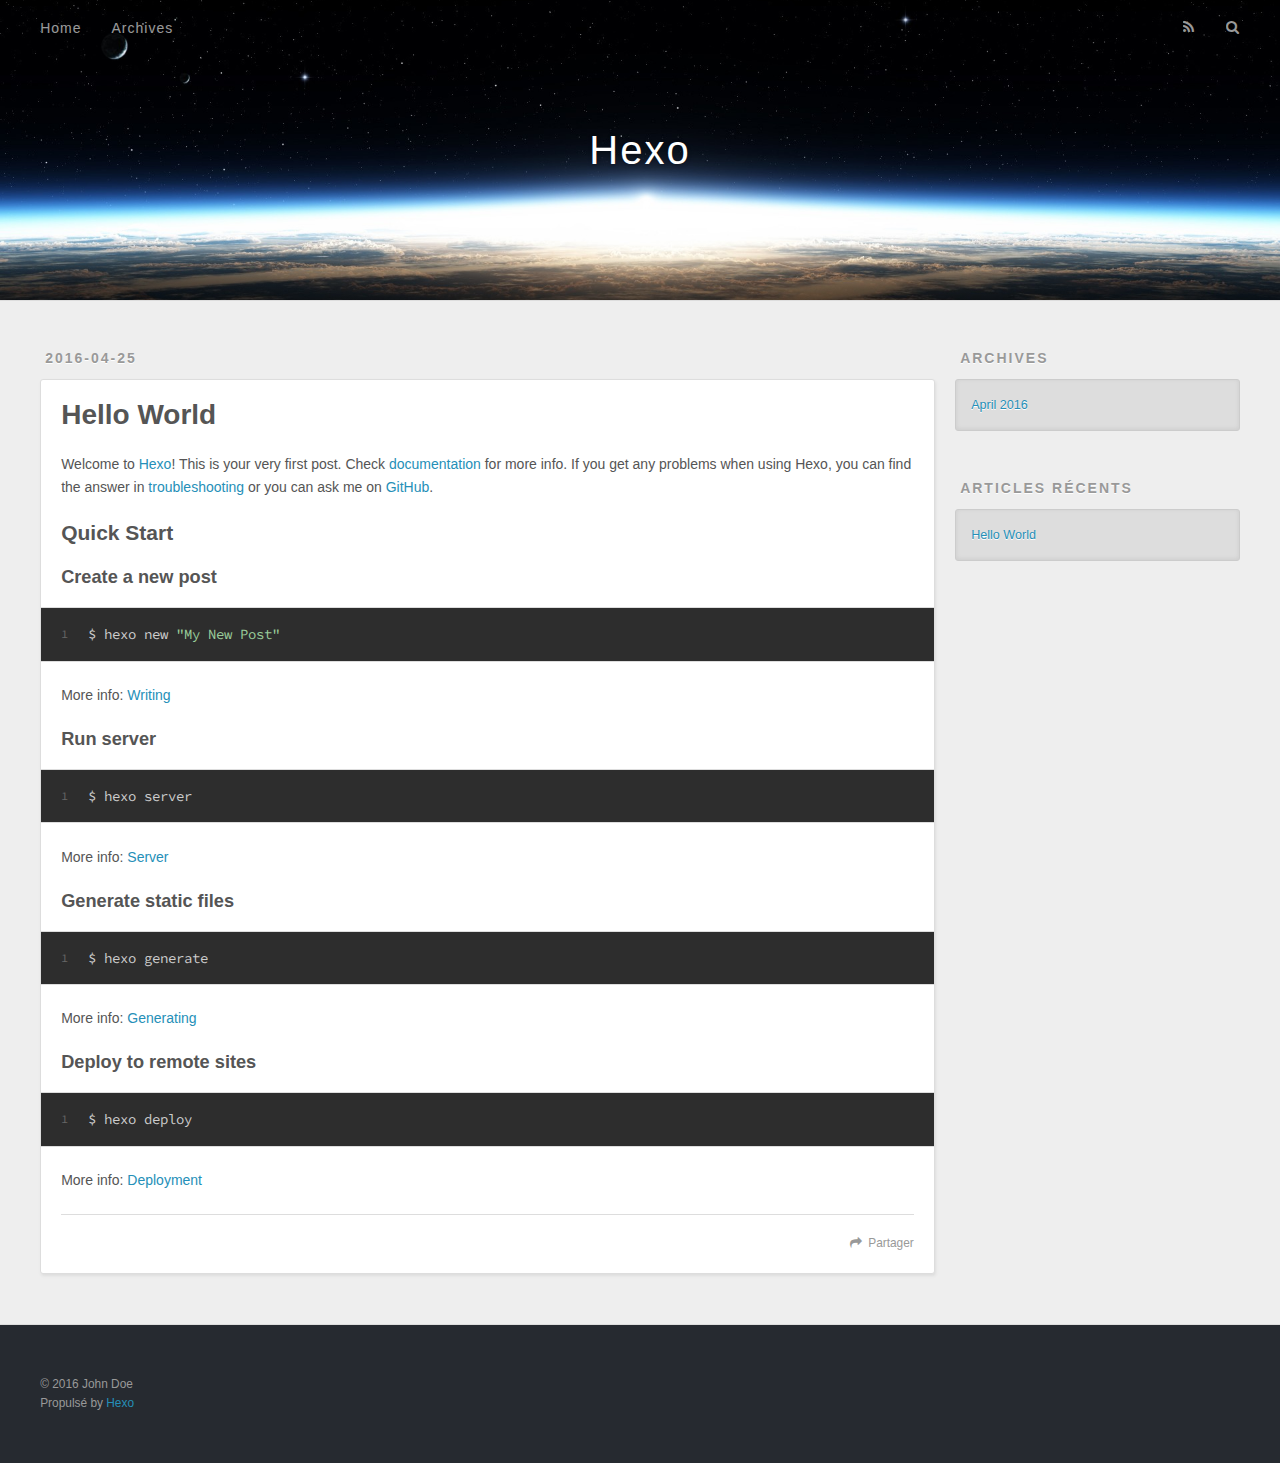
==== index.html @ 1bce4cf6 "Site updated: 2016-04-25 20:52:17" ====
<!DOCTYPE html>
<html>
<head>
  <meta charset="utf-8">
  
  <title>Hexo</title>
  <meta name="viewport" content="width=device-width, initial-scale=1, maximum-scale=1">
  <meta name="description">
<meta property="og:type" content="website">
<meta property="og:title" content="Hexo">
<meta property="og:url" content="http://yoursite.com/index.html">
<meta property="og:site_name" content="Hexo">
<meta property="og:description">
<meta name="twitter:card" content="summary">
<meta name="twitter:title" content="Hexo">
<meta name="twitter:description">
  
    <link rel="alternate" href="/atom.xml" title="Hexo" type="application/atom+xml">
  
  
    <link rel="icon" href="/favicon.png">
  
  
    <link href="//fonts.googleapis.com/css?family=Source+Code+Pro" rel="stylesheet" type="text/css">
  
  <link rel="stylesheet" href="/css/style.css">
  

</head>

<body>
  <div id="container">
    <div id="wrap">
      <header id="header">
  <div id="banner"></div>
  <div id="header-outer" class="outer">
    <div id="header-title" class="inner">
      <h1 id="logo-wrap">
        <a href="/" id="logo">Hexo</a>
      </h1>
      
    </div>
    <div id="header-inner" class="inner">
      <nav id="main-nav">
        <a id="main-nav-toggle" class="nav-icon"></a>
        
          <a class="main-nav-link" href="/">Home</a>
        
          <a class="main-nav-link" href="/archives">Archives</a>
        
      </nav>
      <nav id="sub-nav">
        
          <a id="nav-rss-link" class="nav-icon" href="/atom.xml" title="Flux RSS"></a>
        
        <a id="nav-search-btn" class="nav-icon" title="Rechercher"></a>
      </nav>
      <div id="search-form-wrap">
        <form action="//google.com/search" method="get" accept-charset="UTF-8" class="search-form"><input type="search" name="q" results="0" class="search-form-input" placeholder="Search"><button type="submit" class="search-form-submit">&#xF002;</button><input type="hidden" name="sitesearch" value="http://yoursite.com"></form>
      </div>
    </div>
  </div>
</header>
      <div class="outer">
        <section id="main">
  
    <article id="post-hello-world" class="article article-type-post" itemscope itemprop="blogPost">
  <div class="article-meta">
    <a href="/2016/04/25/hello-world/" class="article-date">
  <time datetime="2016-04-25T12:37:36.389Z" itemprop="datePublished">2016-04-25</time>
</a>
    
  </div>
  <div class="article-inner">
    
    
      <header class="article-header">
        
  
    <h1 itemprop="name">
      <a class="article-title" href="/2016/04/25/hello-world/">Hello World</a>
    </h1>
  

      </header>
    
    <div class="article-entry" itemprop="articleBody">
      
        <p>Welcome to <a href="https://hexo.io/" target="_blank" rel="external">Hexo</a>! This is your very first post. Check <a href="https://hexo.io/docs/" target="_blank" rel="external">documentation</a> for more info. If you get any problems when using Hexo, you can find the answer in <a href="https://hexo.io/docs/troubleshooting.html" target="_blank" rel="external">troubleshooting</a> or you can ask me on <a href="https://github.com/hexojs/hexo/issues" target="_blank" rel="external">GitHub</a>.</p>
<h2 id="Quick-Start"><a href="#Quick-Start" class="headerlink" title="Quick Start"></a>Quick Start</h2><h3 id="Create-a-new-post"><a href="#Create-a-new-post" class="headerlink" title="Create a new post"></a>Create a new post</h3><figure class="highlight bash"><table><tr><td class="gutter"><pre><span class="line">1</span><br></pre></td><td class="code"><pre><span class="line">$ hexo new <span class="string">"My New Post"</span></span><br></pre></td></tr></table></figure>
<p>More info: <a href="https://hexo.io/docs/writing.html" target="_blank" rel="external">Writing</a></p>
<h3 id="Run-server"><a href="#Run-server" class="headerlink" title="Run server"></a>Run server</h3><figure class="highlight bash"><table><tr><td class="gutter"><pre><span class="line">1</span><br></pre></td><td class="code"><pre><span class="line">$ hexo server</span><br></pre></td></tr></table></figure>
<p>More info: <a href="https://hexo.io/docs/server.html" target="_blank" rel="external">Server</a></p>
<h3 id="Generate-static-files"><a href="#Generate-static-files" class="headerlink" title="Generate static files"></a>Generate static files</h3><figure class="highlight bash"><table><tr><td class="gutter"><pre><span class="line">1</span><br></pre></td><td class="code"><pre><span class="line">$ hexo generate</span><br></pre></td></tr></table></figure>
<p>More info: <a href="https://hexo.io/docs/generating.html" target="_blank" rel="external">Generating</a></p>
<h3 id="Deploy-to-remote-sites"><a href="#Deploy-to-remote-sites" class="headerlink" title="Deploy to remote sites"></a>Deploy to remote sites</h3><figure class="highlight bash"><table><tr><td class="gutter"><pre><span class="line">1</span><br></pre></td><td class="code"><pre><span class="line">$ hexo deploy</span><br></pre></td></tr></table></figure>
<p>More info: <a href="https://hexo.io/docs/deployment.html" target="_blank" rel="external">Deployment</a></p>

      
    </div>
    <footer class="article-footer">
      <a data-url="http://yoursite.com/2016/04/25/hello-world/" data-id="cinfzrzb000008cqyi1c3fqqr" class="article-share-link">Partager</a>
      
      
    </footer>
  </div>
  
</article>


  

</section>
        
          <aside id="sidebar">
  
    

  
    

  
    
  
    
  <div class="widget-wrap">
    <h3 class="widget-title">Archives</h3>
    <div class="widget">
      <ul class="archive-list"><li class="archive-list-item"><a class="archive-list-link" href="/archives/2016/04/">April 2016</a></li></ul>
    </div>
  </div>


  
    
  <div class="widget-wrap">
    <h3 class="widget-title">Articles récents</h3>
    <div class="widget">
      <ul>
        
          <li>
            <a href="/2016/04/25/hello-world/">Hello World</a>
          </li>
        
      </ul>
    </div>
  </div>

  
</aside>
        
      </div>
      <footer id="footer">
  
  <div class="outer">
    <div id="footer-info" class="inner">
      &copy; 2016 John Doe<br>
      Propulsé by <a href="http://hexo.io/" target="_blank">Hexo</a>
    </div>
  </div>
</footer>
    </div>
    <nav id="mobile-nav">
  
    <a href="/" class="mobile-nav-link">Home</a>
  
    <a href="/archives" class="mobile-nav-link">Archives</a>
  
</nav>
    

<script src="//ajax.googleapis.com/ajax/libs/jquery/2.0.3/jquery.min.js"></script>


  <link rel="stylesheet" href="/fancybox/jquery.fancybox.css">
  <script src="/fancybox/jquery.fancybox.pack.js"></script>


<script src="/js/script.js"></script>

  </div>
</body>
</html>
---- css/style.css ----
body {
  width: 100%;
}
body:before,
body:after {
  content: "";
  display: table;
}
body:after {
  clear: both;
}
html,
body,
div,
span,
applet,
object,
iframe,
h1,
h2,
h3,
h4,
h5,
h6,
p,
blockquote,
pre,
a,
abbr,
acronym,
address,
big,
cite,
code,
del,
dfn,
em,
img,
ins,
kbd,
q,
s,
samp,
small,
strike,
strong,
sub,
sup,
tt,
var,
dl,
dt,
dd,
ol,
ul,
li,
fieldset,
form,
label,
legend,
table,
caption,
tbody,
tfoot,
thead,
tr,
th,
td {
  margin: 0;
  padding: 0;
  border: 0;
  outline: 0;
  font-weight: inherit;
  font-style: inherit;
  font-family: inherit;
  font-size: 100%;
  vertical-align: baseline;
}
body {
  line-height: 1;
  color: #000;
  background: #fff;
}
ol,
ul {
  list-style: none;
}
table {
  border-collapse: separate;
  border-spacing: 0;
  vertical-align: middle;
}
caption,
th,
td {
  text-align: left;
  font-weight: normal;
  vertical-align: middle;
}
a img {
  border: none;
}
input,
button {
  margin: 0;
  padding: 0;
}
input::-moz-focus-inner,
button::-moz-focus-inner {
  border: 0;
  padding: 0;
}
@font-face {
  font-family: FontAwesome;
  font-style: normal;
  font-weight: normal;
  src: url("fonts/fontawesome-webfont.eot?v=#4.0.3");
  src: url("fonts/fontawesome-webfont.eot?#iefix&v=#4.0.3") format("embedded-opentype"), url("fonts/fontawesome-webfont.woff?v=#4.0.3") format("woff"), url("fonts/fontawesome-webfont.ttf?v=#4.0.3") format("truetype"), url("fonts/fontawesome-webfont.svg#fontawesomeregular?v=#4.0.3") format("svg");
}
html,
body,
#container {
  height: 100%;
}
body {
  background: #eee;
  font: 14px "Helvetica Neue", Helvetica, Arial, sans-serif;
  -webkit-text-size-adjust: 100%;
}
.outer {
  max-width: 1220px;
  margin: 0 auto;
  padding: 0 20px;
}
.outer:before,
.outer:after {
  content: "";
  display: table;
}
.outer:after {
  clear: both;
}
.inner {
  display: inline;
  float: left;
  width: 98.33333333333333%;
  margin: 0 0.833333333333333%;
}
.left,
.alignleft {
  float: left;
}
.right,
.alignright {
  float: right;
}
.clear {
  clear: both;
}
#container {
  position: relative;
}
.mobile-nav-on {
  overflow: hidden;
}
#wrap {
  height: 100%;
  width: 100%;
  position: absolute;
  top: 0;
  left: 0;
  -webkit-transition: 0.2s ease-out;
  -moz-transition: 0.2s ease-out;
  -ms-transition: 0.2s ease-out;
  transition: 0.2s ease-out;
  z-index: 1;
  background: #eee;
}
.mobile-nav-on #wrap {
  left: 280px;
}
@media screen and (min-width: 768px) {
  #main {
    display: inline;
    float: left;
    width: 73.33333333333333%;
    margin: 0 0.833333333333333%;
  }
}
.article-date,
.article-category-link,
.archive-year,
.widget-title {
  text-decoration: none;
  text-transform: uppercase;
  letter-spacing: 2px;
  color: #999;
  margin-bottom: 1em;
  margin-left: 5px;
  line-height: 1em;
  text-shadow: 0 1px #fff;
  font-weight: bold;
}
.article-inner,
.archive-article-inner {
  background: #fff;
  -webkit-box-shadow: 1px 2px 3px #ddd;
  box-shadow: 1px 2px 3px #ddd;
  border: 1px solid #ddd;
  -webkit-border-radius: 3px;
  border-radius: 3px;
}
.article-entry h1,
.widget h1 {
  font-size: 2em;
}
.article-entry h2,
.widget h2 {
  font-size: 1.5em;
}
.article-entry h3,
.widget h3 {
  font-size: 1.3em;
}
.article-entry h4,
.widget h4 {
  font-size: 1.2em;
}
.article-entry h5,
.widget h5 {
  font-size: 1em;
}
.article-entry h6,
.widget h6 {
  font-size: 1em;
  color: #999;
}
.article-entry hr,
.widget hr {
  border: 1px dashed #ddd;
}
.article-entry strong,
.widget strong {
  font-weight: bold;
}
.article-entry em,
.widget em,
.article-entry cite,
.widget cite {
  font-style: italic;
}
.article-entry sup,
.widget sup,
.article-entry sub,
.widget sub {
  font-size: 0.75em;
  line-height: 0;
  position: relative;
  vertical-align: baseline;
}
.article-entry sup,
.widget sup {
  top: -0.5em;
}
.article-entry sub,
.widget sub {
  bottom: -0.2em;
}
.article-entry small,
.widget small {
  font-size: 0.85em;
}
.article-entry acronym,
.widget acronym,
.article-entry abbr,
.widget abbr {
  border-bottom: 1px dotted;
}
.article-entry ul,
.widget ul,
.article-entry ol,
.widget ol,
.article-entry dl,
.widget dl {
  margin: 0 20px;
  line-height: 1.6em;
}
.article-entry ul ul,
.widget ul ul,
.article-entry ol ul,
.widget ol ul,
.article-entry ul ol,
.widget ul ol,
.article-entry ol ol,
.widget ol ol {
  margin-top: 0;
  margin-bottom: 0;
}
.article-entry ul,
.widget ul {
  list-style: disc;
}
.article-entry ol,
.widget ol {
  list-style: decimal;
}
.article-entry dt,
.widget dt {
  font-weight: bold;
}
#header {
  height: 300px;
  position: relative;
  border-bottom: 1px solid #ddd;
}
#header:before,
#header:after {
  content: "";
  position: absolute;
  left: 0;
  right: 0;
  height: 40px;
}
#header:before {
  top: 0;
  background: -webkit-linear-gradient(rgba(0,0,0,0.2), transparent);
  background: -moz-linear-gradient(rgba(0,0,0,0.2), transparent);
  background: -ms-linear-gradient(rgba(0,0,0,0.2), transparent);
  background: linear-gradient(rgba(0,0,0,0.2), transparent);
}
#header:after {
  bottom: 0;
  background: -webkit-linear-gradient(transparent, rgba(0,0,0,0.2));
  background: -moz-linear-gradient(transparent, rgba(0,0,0,0.2));
  background: -ms-linear-gradient(transparent, rgba(0,0,0,0.2));
  background: linear-gradient(transparent, rgba(0,0,0,0.2));
}
#header-outer {
  height: 100%;
  position: relative;
}
#header-inner {
  position: relative;
  overflow: hidden;
}
#banner {
  position: absolute;
  top: 0;
  left: 0;
  width: 100%;
  height: 100%;
  background: url("images/banner.jpg") center #000;
  -webkit-background-size: cover;
  -moz-background-size: cover;
  background-size: cover;
  z-index: -1;
}
#header-title {
  text-align: center;
  height: 40px;
  position: absolute;
  top: 50%;
  left: 0;
  margin-top: -20px;
}
#logo,
#subtitle {
  text-decoration: none;
  color: #fff;
  font-weight: 300;
  text-shadow: 0 1px 4px rgba(0,0,0,0.3);
}
#logo {
  font-size: 40px;
  line-height: 40px;
  letter-spacing: 2px;
}
#subtitle {
  font-size: 16px;
  line-height: 16px;
  letter-spacing: 1px;
}
#subtitle-wrap {
  margin-top: 16px;
}
#main-nav {
  float: left;
  margin-left: -15px;
}
.nav-icon,
.main-nav-link {
  float: left;
  color: #fff;
  opacity: 0.6;
  text-decoration: none;
  text-shadow: 0 1px rgba(0,0,0,0.2);
  -webkit-transition: opacity 0.2s;
  -moz-transition: opacity 0.2s;
  -ms-transition: opacity 0.2s;
  transition: opacity 0.2s;
  display: block;
  padding: 20px 15px;
}
.nav-icon:hover,
.main-nav-link:hover {
  opacity: 1;
}
.nav-icon {
  font-family: FontAwesome;
  text-align: center;
  font-size: 14px;
  width: 14px;
  height: 14px;
  padding: 20px 15px;
  position: relative;
  cursor: pointer;
}
.main-nav-link {
  font-weight: 300;
  letter-spacing: 1px;
}
@media screen and (max-width: 479px) {
  .main-nav-link {
    display: none;
  }
}
#main-nav-toggle {
  display: none;
}
#main-nav-toggle:before {
  content: "\f0c9";
}
@media screen and (max-width: 479px) {
  #main-nav-toggle {
    display: block;
  }
}
#sub-nav {
  float: right;
  margin-right: -15px;
}
#nav-rss-link:before {
  content: "\f09e";
}
#nav-search-btn:before {
  content: "\f002";
}
#search-form-wrap {
  position: absolute;
  top: 15px;
  width: 150px;
  height: 30px;
  right: -150px;
  opacity: 0;
  -webkit-transition: 0.2s ease-out;
  -moz-transition: 0.2s ease-out;
  -ms-transition: 0.2s ease-out;
  transition: 0.2s ease-out;
}
#search-form-wrap.on {
  opacity: 1;
  right: 0;
}
@media screen and (max-width: 479px) {
  #search-form-wrap {
    width: 100%;
    right: -100%;
  }
}
.search-form {
  position: absolute;
  top: 0;
  left: 0;
  right: 0;
  background: #fff;
  padding: 5px 15px;
  -webkit-border-radius: 15px;
  border-radius: 15px;
  -webkit-box-shadow: 0 0 10px rgba(0,0,0,0.3);
  box-shadow: 0 0 10px rgba(0,0,0,0.3);
}
.search-form-input {
  border: none;
  background: none;
  color: #555;
  width: 100%;
  font: 13px "Helvetica Neue", Helvetica, Arial, sans-serif;
  outline: none;
}
.search-form-input::-webkit-search-results-decoration,
.search-form-input::-webkit-search-cancel-button {
  -webkit-appearance: none;
}
.search-form-submit {
  position: absolute;
  top: 50%;
  right: 10px;
  margin-top: -7px;
  font: 13px FontAwesome;
  border: none;
  background: none;
  color: #bbb;
  cursor: pointer;
}
.search-form-submit:hover,
.search-form-submit:focus {
  color: #777;
}
.article {
  margin: 50px 0;
}
.article-inner {
  overflow: hidden;
}
.article-meta:before,
.article-meta:after {
  content: "";
  display: table;
}
.article-meta:after {
  clear: both;
}
.article-date {
  float: left;
}
.article-category {
  float: left;
  line-height: 1em;
  color: #ccc;
  text-shadow: 0 1px #fff;
  margin-left: 8px;
}
.article-category:before {
  content: "\2022";
}
.article-category-link {
  margin: 0 12px 1em;
}
.article-header {
  padding: 20px 20px 0;
}
.article-title {
  text-decoration: none;
  font-size: 2em;
  font-weight: bold;
  color: #555;
  line-height: 1.1em;
  -webkit-transition: color 0.2s;
  -moz-transition: color 0.2s;
  -ms-transition: color 0.2s;
  transition: color 0.2s;
}
a.article-title:hover {
  color: #258fb8;
}
.article-entry {
  color: #555;
  padding: 0 20px;
}
.article-entry:before,
.article-entry:after {
  content: "";
  display: table;
}
.article-entry:after {
  clear: both;
}
.article-entry p,
.article-entry table {
  line-height: 1.6em;
  margin: 1.6em 0;
}
.article-entry h1,
.article-entry h2,
.article-entry h3,
.article-entry h4,
.article-entry h5,
.article-entry h6 {
  font-weight: bold;
}
.article-entry h1,
.article-entry h2,
.article-entry h3,
.article-entry h4,
.article-entry h5,
.article-entry h6 {
  line-height: 1.1em;
  margin: 1.1em 0;
}
.article-entry a {
  color: #258fb8;
  text-decoration: none;
}
.article-entry a:hover {
  text-decoration: underline;
}
.article-entry ul,
.article-entry ol,
.article-entry dl {
  margin-top: 1.6em;
  margin-bottom: 1.6em;
}
.article-entry img,
.article-entry video {
  max-width: 100%;
  height: auto;
  display: block;
  margin: auto;
}
.article-entry iframe {
  border: none;
}
.article-entry table {
  width: 100%;
  border-collapse: collapse;
  border-spacing: 0;
}
.article-entry th {
  font-weight: bold;
  border-bottom: 3px solid #ddd;
  padding-bottom: 0.5em;
}
.article-entry td {
  border-bottom: 1px solid #ddd;
  padding: 10px 0;
}
.article-entry blockquote {
  font-family: Georgia, "Times New Roman", serif;
  font-size: 1.4em;
  margin: 1.6em 20px;
  text-align: center;
}
.article-entry blockquote footer {
  font-size: 14px;
  margin: 1.6em 0;
  font-family: "Helvetica Neue", Helvetica, Arial, sans-serif;
}
.article-entry blockquote footer cite:before {
  content: "—";
  padding: 0 0.5em;
}
.article-entry .pullquote {
  text-align: left;
  width: 45%;
  margin: 0;
}
.article-entry .pullquote.left {
  margin-left: 0.5em;
  margin-right: 1em;
}
.article-entry .pullquote.right {
  margin-right: 0.5em;
  margin-left: 1em;
}
.article-entry .caption {
  color: #999;
  display: block;
  font-size: 0.9em;
  margin-top: 0.5em;
  position: relative;
  text-align: center;
}
.article-entry .video-container {
  position: relative;
  padding-top: 56.25%;
  height: 0;
  overflow: hidden;
}
.article-entry .video-container iframe,
.article-entry .video-container object,
.article-entry .video-container embed {
  position: absolute;
  top: 0;
  left: 0;
  width: 100%;
  height: 100%;
  margin-top: 0;
}
.article-more-link a {
  display: inline-block;
  line-height: 1em;
  padding: 6px 15px;
  -webkit-border-radius: 15px;
  border-radius: 15px;
  background: #eee;
  color: #999;
  text-shadow: 0 1px #fff;
  text-decoration: none;
}
.article-more-link a:hover {
  background: #258fb8;
  color: #fff;
  text-decoration: none;
  text-shadow: 0 1px #1e7293;
}
.article-footer {
  font-size: 0.85em;
  line-height: 1.6em;
  border-top: 1px solid #ddd;
  padding-top: 1.6em;
  margin: 0 20px 20px;
}
.article-footer:before,
.article-footer:after {
  content: "";
  display: table;
}
.article-footer:after {
  clear: both;
}
.article-footer a {
  color: #999;
  text-decoration: none;
}
.article-footer a:hover {
  color: #555;
}
.article-tag-list-item {
  float: left;
  margin-right: 10px;
}
.article-tag-list-link:before {
  content: "#";
}
.article-comment-link {
  float: right;
}
.article-comment-link:before {
  content: "\f075";
  font-family: FontAwesome;
  padding-right: 8px;
}
.article-share-link {
  cursor: pointer;
  float: right;
  margin-left: 20px;
}
.article-share-link:before {
  content: "\f064";
  font-family: FontAwesome;
  padding-right: 6px;
}
#article-nav {
  position: relative;
}
#article-nav:before,
#article-nav:after {
  content: "";
  display: table;
}
#article-nav:after {
  clear: both;
}
@media screen and (min-width: 768px) {
  #article-nav {
    margin: 50px 0;
  }
  #article-nav:before {
    width: 8px;
    height: 8px;
    position: absolute;
    top: 50%;
    left: 50%;
    margin-top: -4px;
    margin-left: -4px;
    content: "";
    -webkit-border-radius: 50%;
    border-radius: 50%;
    background: #ddd;
    -webkit-box-shadow: 0 1px 2px #fff;
    box-shadow: 0 1px 2px #fff;
  }
}
.article-nav-link-wrap {
  text-decoration: none;
  text-shadow: 0 1px #fff;
  color: #999;
  -webkit-box-sizing: border-box;
  -moz-box-sizing: border-box;
  box-sizing: border-box;
  margin-top: 50px;
  text-align: center;
  display: block;
}
.article-nav-link-wrap:hover {
  color: #555;
}
@media screen and (min-width: 768px) {
  .article-nav-link-wrap {
    width: 50%;
    margin-top: 0;
  }
}
@media screen and (min-width: 768px) {
  #article-nav-newer {
    float: left;
    text-align: right;
    padding-right: 20px;
  }
}
@media screen and (min-width: 768px) {
  #article-nav-older {
    float: right;
    text-align: left;
    padding-left: 20px;
  }
}
.article-nav-caption {
  text-transform: uppercase;
  letter-spacing: 2px;
  color: #ddd;
  line-height: 1em;
  font-weight: bold;
}
#article-nav-newer .article-nav-caption {
  margin-right: -2px;
}
.article-nav-title {
  font-size: 0.85em;
  line-height: 1.6em;
  margin-top: 0.5em;
}
.article-share-box {
  position: absolute;
  display: none;
  background: #fff;
  -webkit-box-shadow: 1px 2px 10px rgba(0,0,0,0.2);
  box-shadow: 1px 2px 10px rgba(0,0,0,0.2);
  -webkit-border-radius: 3px;
  border-radius: 3px;
  margin-left: -145px;
  overflow: hidden;
  z-index: 1;
}
.article-share-box.on {
  display: block;
}
.article-share-input {
  width: 100%;
  background: none;
  -webkit-box-sizing: border-box;
  -moz-box-sizing: border-box;
  box-sizing: border-box;
  font: 14px "Helvetica Neue", Helvetica, Arial, sans-serif;
  padding: 0 15px;
  color: #555;
  outline: none;
  border: 1px solid #ddd;
  -webkit-border-radius: 3px 3px 0 0;
  border-radius: 3px 3px 0 0;
  height: 36px;
  line-height: 36px;
}
.article-share-links {
  background: #eee;
}
.article-share-links:before,
.article-share-links:after {
  content: "";
  display: table;
}
.article-share-links:after {
  clear: both;
}
.article-share-twitter,
.article-share-facebook,
.article-share-pinterest,
.article-share-google {
  width: 50px;
  height: 36px;
  display: block;
  float: left;
  position: relative;
  color: #999;
  text-shadow: 0 1px #fff;
}
.article-share-twitter:before,
.article-share-facebook:before,
.article-share-pinterest:before,
.article-share-google:before {
  font-size: 20px;
  font-family: FontAwesome;
  width: 20px;
  height: 20px;
  position: absolute;
  top: 50%;
  left: 50%;
  margin-top: -10px;
  margin-left: -10px;
  text-align: center;
}
.article-share-twitter:hover,
.article-share-facebook:hover,
.article-share-pinterest:hover,
.article-share-google:hover {
  color: #fff;
}
.article-share-twitter:before {
  content: "\f099";
}
.article-share-twitter:hover {
  background: #00aced;
  text-shadow: 0 1px #008abe;
}
.article-share-facebook:before {
  content: "\f09a";
}
.article-share-facebook:hover {
  background: #3b5998;
  text-shadow: 0 1px #2f477a;
}
.article-share-pinterest:before {
  content: "\f0d2";
}
.article-share-pinterest:hover {
  background: #cb2027;
  text-shadow: 0 1px #a21a1f;
}
.article-share-google:before {
  content: "\f0d5";
}
.article-share-google:hover {
  background: #dd4b39;
  text-shadow: 0 1px #be3221;
}
.article-gallery {
  background: #000;
  position: relative;
}
.article-gallery-photos {
  position: relative;
  overflow: hidden;
}
.article-gallery-img {
  display: none;
  max-width: 100%;
}
.article-gallery-img:first-child {
  display: block;
}
.article-gallery-img.loaded {
  position: absolute;
  display: block;
}
.article-gallery-img img {
  display: block;
  max-width: 100%;
  margin: 0 auto;
}
#comments {
  background: #fff;
  -webkit-box-shadow: 1px 2px 3px #ddd;
  box-shadow: 1px 2px 3px #ddd;
  padding: 20px;
  border: 1px solid #ddd;
  -webkit-border-radius: 3px;
  border-radius: 3px;
  margin: 50px 0;
}
#comments a {
  color: #258fb8;
}
.archives-wrap {
  margin: 50px 0;
}
.archives:before,
.archives:after {
  content: "";
  display: table;
}
.archives:after {
  clear: both;
}
.archive-year-wrap {
  margin-bottom: 1em;
}
.archives {
  -webkit-column-gap: 10px;
  -moz-column-gap: 10px;
  column-gap: 10px;
}
@media screen and (min-width: 480px) and (max-width: 767px) {
  .archives {
    -webkit-column-count: 2;
    -moz-column-count: 2;
    column-count: 2;
  }
}
@media screen and (min-width: 768px) {
  .archives {
    -webkit-column-count: 3;
    -moz-column-count: 3;
    column-count: 3;
  }
}
.archive-article {
  -webkit-column-break-inside: avoid;
  page-break-inside: avoid;
  overflow: hidden;
  break-inside: avoid-column;
}
.archive-article-inner {
  padding: 10px;
  margin-bottom: 15px;
}
.archive-article-title {
  text-decoration: none;
  font-weight: bold;
  color: #555;
  -webkit-transition: color 0.2s;
  -moz-transition: color 0.2s;
  -ms-transition: color 0.2s;
  transition: color 0.2s;
  line-height: 1.6em;
}
.archive-article-title:hover {
  color: #258fb8;
}
.archive-article-footer {
  margin-top: 1em;
}
.archive-article-date {
  color: #999;
  text-decoration: none;
  font-size: 0.85em;
  line-height: 1em;
  margin-bottom: 0.5em;
  display: block;
}
#page-nav {
  margin: 50px auto;
  background: #fff;
  -webkit-box-shadow: 1px 2px 3px #ddd;
  box-shadow: 1px 2px 3px #ddd;
  border: 1px solid #ddd;
  -webkit-border-radius: 3px;
  border-radius: 3px;
  text-align: center;
  color: #999;
  overflow: hidden;
}
#page-nav:before,
#page-nav:after {
  content: "";
  display: table;
}
#page-nav:after {
  clear: both;
}
#page-nav a,
#page-nav span {
  padding: 10px 20px;
  line-height: 1;
  height: 2ex;
}
#page-nav a {
  color: #999;
  text-decoration: none;
}
#page-nav a:hover {
  background: #999;
  color: #fff;
}
#page-nav .prev {
  float: left;
}
#page-nav .next {
  float: right;
}
#page-nav .page-number {
  display: inline-block;
}
@media screen and (max-width: 479px) {
  #page-nav .page-number {
    display: none;
  }
}
#page-nav .current {
  color: #555;
  font-weight: bold;
}
#page-nav .space {
  color: #ddd;
}
#footer {
  background: #262a30;
  padding: 50px 0;
  border-top: 1px solid #ddd;
  color: #999;
}
#footer a {
  color: #258fb8;
  text-decoration: none;
}
#footer a:hover {
  text-decoration: underline;
}
#footer-info {
  line-height: 1.6em;
  font-size: 0.85em;
}
.article-entry pre,
.article-entry .highlight {
  background: #2d2d2d;
  margin: 0 -20px;
  padding: 15px 20px;
  border-style: solid;
  border-color: #ddd;
  border-width: 1px 0;
  overflow: auto;
  color: #ccc;
  line-height: 22.400000000000002px;
}
.article-entry .highlight .gutter pre,
.article-entry .gist .gist-file .gist-data .line-numbers {
  color: #666;
  font-size: 0.85em;
}
.article-entry pre,
.article-entry code {
  font-family: "Source Code Pro", Consolas, Monaco, Menlo, Consolas, monospace;
}
.article-entry code {
  background: #eee;
  text-shadow: 0 1px #fff;
  padding: 0 0.3em;
}
.article-entry pre code {
  background: none;
  text-shadow: none;
  padding: 0;
}
.article-entry .highlight pre {
  border: none;
  margin: 0;
  padding: 0;
}
.article-entry .highlight table {
  margin: 0;
  width: auto;
}
.article-entry .highlight td {
  border: none;
  padding: 0;
}
.article-entry .highlight figcaption {
  font-size: 0.85em;
  color: #999;
  line-height: 1em;
  margin-bottom: 1em;
}
.article-entry .highlight figcaption:before,
.article-entry .highlight figcaption:after {
  content: "";
  display: table;
}
.article-entry .highlight figcaption:after {
  clear: both;
}
.article-entry .highlight figcaption a {
  float: right;
}
.article-entry .highlight .gutter pre {
  text-align: right;
  padding-right: 20px;
}
.article-entry .highlight .line {
  height: 22.400000000000002px;
}
.article-entry .highlight .line.marked {
  background: #515151;
}
.article-entry .gist {
  margin: 0 -20px;
  border-style: solid;
  border-color: #ddd;
  border-width: 1px 0;
  background: #2d2d2d;
  padding: 15px 20px 15px 0;
}
.article-entry .gist .gist-file {
  border: none;
  font-family: "Source Code Pro", Consolas, Monaco, Menlo, Consolas, monospace;
  margin: 0;
}
.article-entry .gist .gist-file .gist-data {
  background: none;
  border: none;
}
.article-entry .gist .gist-file .gist-data .line-numbers {
  background: none;
  border: none;
  padding: 0 20px 0 0;
}
.article-entry .gist .gist-file .gist-data .line-data {
  padding: 0 !important;
}
.article-entry .gist .gist-file .highlight {
  margin: 0;
  padding: 0;
  border: none;
}
.article-entry .gist .gist-file .gist-meta {
  background: #2d2d2d;
  color: #999;
  font: 0.85em "Helvetica Neue", Helvetica, Arial, sans-serif;
  text-shadow: 0 0;
  padding: 0;
  margin-top: 1em;
  margin-left: 20px;
}
.article-entry .gist .gist-file .gist-meta a {
  color: #258fb8;
  font-weight: normal;
}
.article-entry .gist .gist-file .gist-meta a:hover {
  text-decoration: underline;
}
pre .comment,
pre .title {
  color: #999;
}
pre .variable,
pre .attribute,
pre .tag,
pre .regexp,
pre .ruby .constant,
pre .xml .tag .title,
pre .xml .pi,
pre .xml .doctype,
pre .html .doctype,
pre .css .id,
pre .css .class,
pre .css .pseudo {
  color: #f2777a;
}
pre .number,
pre .preprocessor,
pre .built_in,
pre .literal,
pre .params,
pre .constant {
  color: #f99157;
}
pre .class,
pre .ruby .class .title,
pre .css .rules .attribute {
  color: #9c9;
}
pre .string,
pre .value,
pre .inheritance,
pre .header,
pre .ruby .symbol,
pre .xml .cdata {
  color: #9c9;
}
pre .css .hexcolor {
  color: #6cc;
}
pre .function,
pre .python .decorator,
pre .python .title,
pre .ruby .function .title,
pre .ruby .title .keyword,
pre .perl .sub,
pre .javascript .title,
pre .coffeescript .title {
  color: #69c;
}
pre .keyword,
pre .javascript .function {
  color: #c9c;
}
@media screen and (max-width: 479px) {
  #mobile-nav {
    position: absolute;
    top: 0;
    left: 0;
    width: 280px;
    height: 100%;
    background: #191919;
    border-right: 1px solid #fff;
  }
}
@media screen and (max-width: 479px) {
  .mobile-nav-link {
    display: block;
    color: #999;
    text-decoration: none;
    padding: 15px 20px;
    font-weight: bold;
  }
  .mobile-nav-link:hover {
    color: #fff;
  }
}
@media screen and (min-width: 768px) {
  #sidebar {
    display: inline;
    float: left;
    width: 23.333333333333332%;
    margin: 0 0.833333333333333%;
  }
}
.widget-wrap {
  margin: 50px 0;
}
.widget {
  color: #777;
  text-shadow: 0 1px #fff;
  background: #ddd;
  -webkit-box-shadow: 0 -1px 4px #ccc inset;
  box-shadow: 0 -1px 4px #ccc inset;
  border: 1px solid #ccc;
  padding: 15px;
  -webkit-border-radius: 3px;
  border-radius: 3px;
}
.widget a {
  color: #258fb8;
  text-decoration: none;
}
.widget a:hover {
  text-decoration: underline;
}
.widget ul ul,
.widget ol ul,
.widget dl ul,
.widget ul ol,
.widget ol ol,
.widget dl ol,
.widget ul dl,
.widget ol dl,
.widget dl dl {
  margin-left: 15px;
  list-style: disc;
}
.widget {
  line-height: 1.6em;
  word-wrap: break-word;
  font-size: 0.9em;
}
.widget ul,
.widget ol {
  list-style: none;
  margin: 0;
}
.widget ul ul,
.widget ol ul,
.widget ul ol,
.widget ol ol {
  margin: 0 20px;
}
.widget ul ul,
.widget ol ul {
  list-style: disc;
}
.widget ul ol,
.widget ol ol {
  list-style: decimal;
}
.category-list-count,
.tag-list-count,
.archive-list-count {
  padding-left: 5px;
  color: #999;
  font-size: 0.85em;
}
.category-list-count:before,
.tag-list-count:before,
.archive-list-count:before {
  content: "(";
}
.category-list-count:after,
.tag-list-count:after,
.archive-list-count:after {
  content: ")";
}
.tagcloud a {
  margin-right: 5px;
  display: inline-block;
}
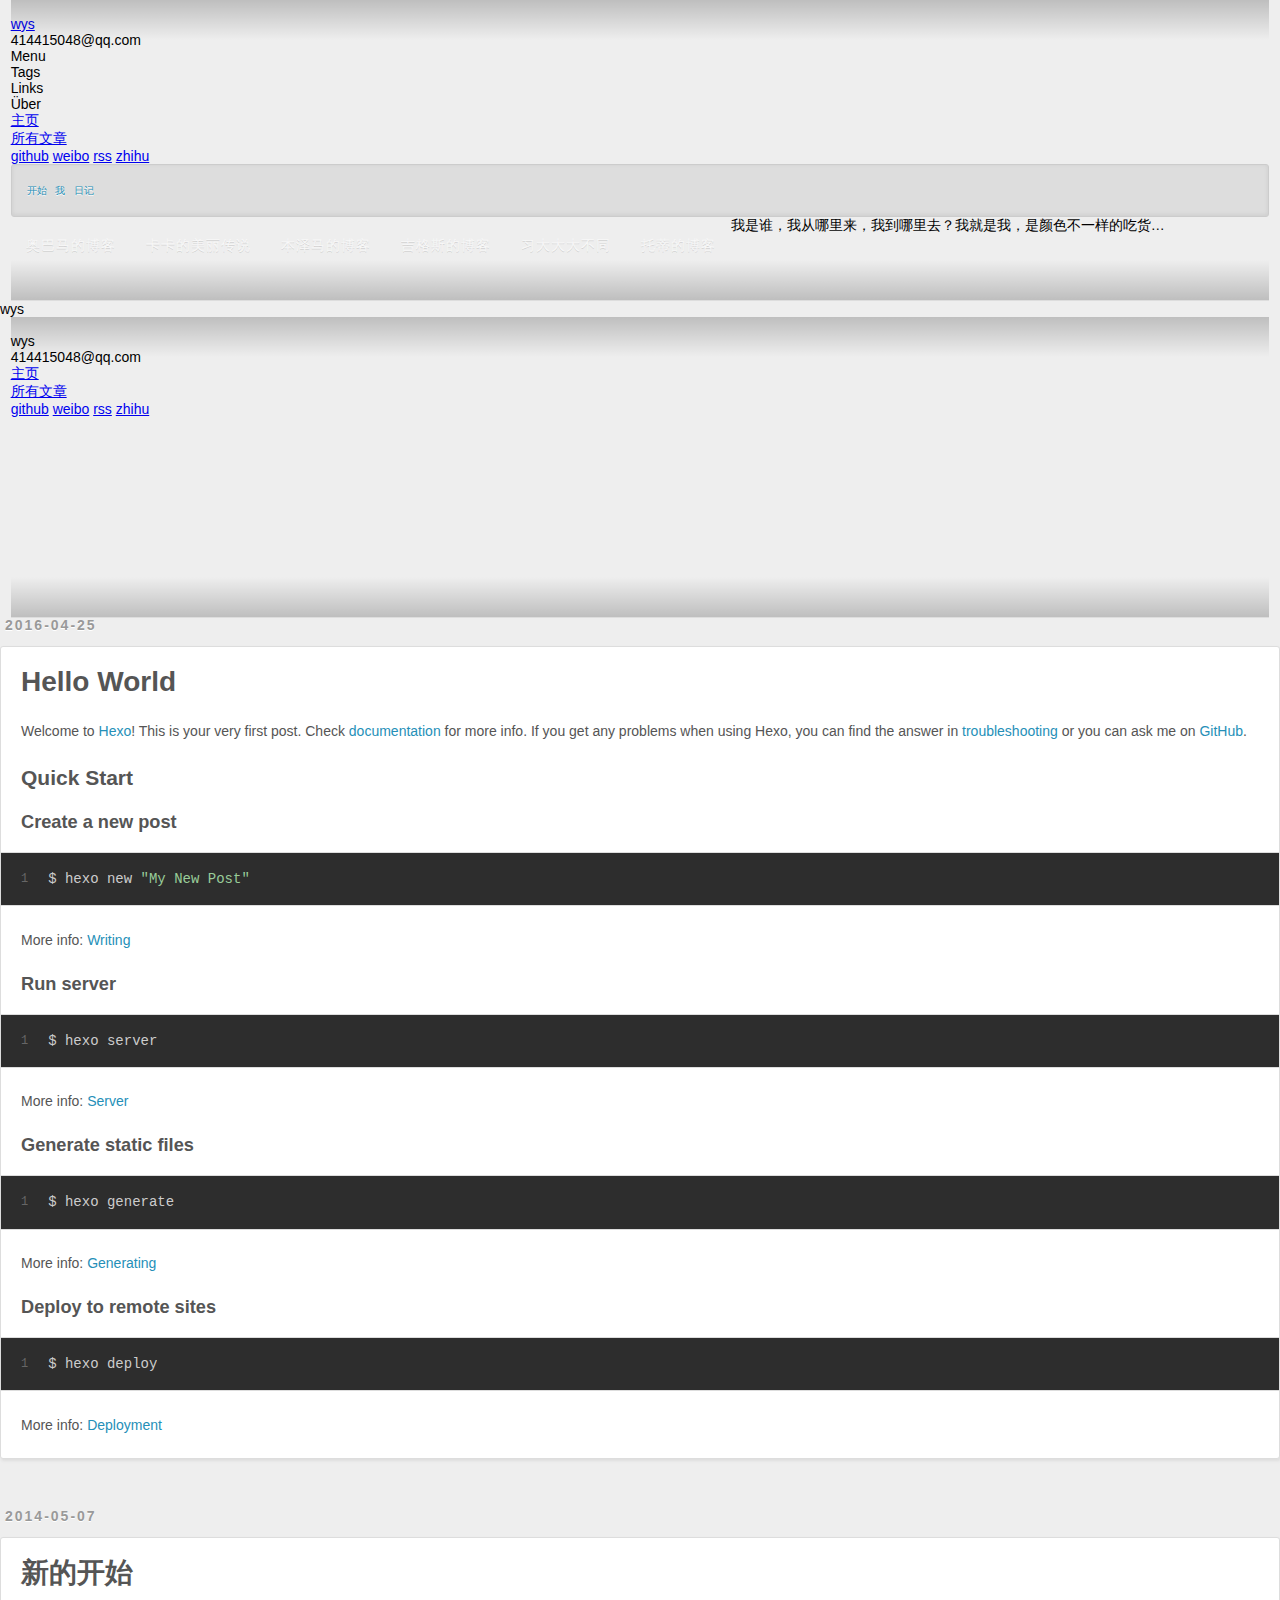
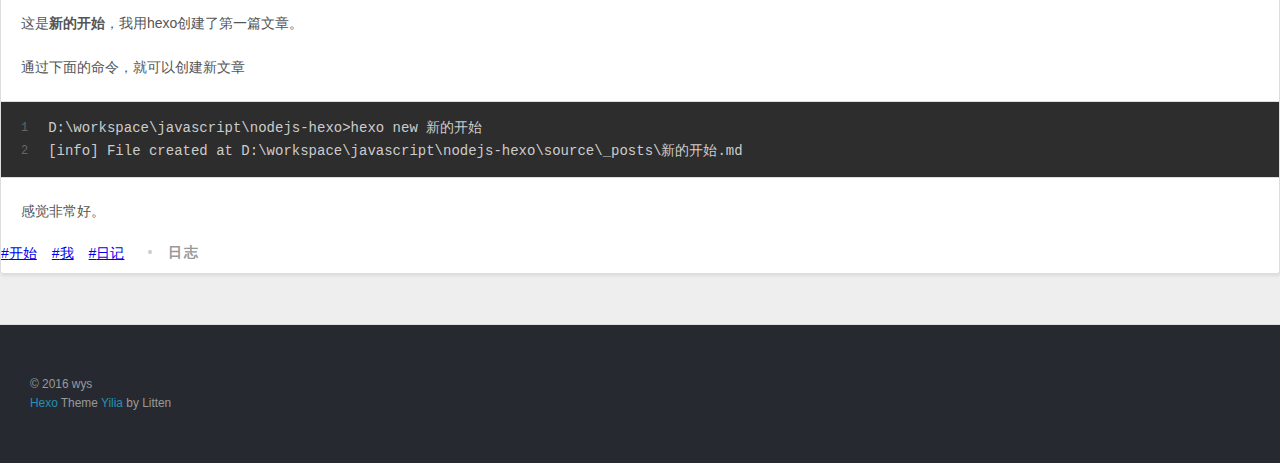
==== commit d6752af9: "Site updated: 2016-04-26 21:18:31" ====
--- a/index.html
+++ b/index.html
@@ -3,75 +3,216 @@
 <head>
   <meta charset="utf-8">
   
-  <title>Hexo</title>
+  <meta http-equiv="X-UA-Compatible" content="IE=edge" >
+  <title>wysblog</title>
   <meta name="viewport" content="width=device-width, initial-scale=1, maximum-scale=1">
   <meta name="description">
 <meta property="og:type" content="website">
-<meta property="og:title" content="Hexo">
+<meta property="og:title" content="wysblog">
 <meta property="og:url" content="http://yoursite.com/index.html">
-<meta property="og:site_name" content="Hexo">
+<meta property="og:site_name" content="wysblog">
 <meta property="og:description">
 <meta name="twitter:card" content="summary">
-<meta name="twitter:title" content="Hexo">
+<meta name="twitter:title" content="wysblog">
 <meta name="twitter:description">
   
-    <link rel="alternate" href="/atom.xml" title="Hexo" type="application/atom+xml">
+    <link rel="alternative" href="/atom.xml" title="wysblog" type="application/atom+xml">
   
   
     <link rel="icon" href="/favicon.png">
   
-  
-    <link href="//fonts.googleapis.com/css?family=Source+Code+Pro" rel="stylesheet" type="text/css">
-  
   <link rel="stylesheet" href="/css/style.css">
-  
-
 </head>
 
 <body>
   <div id="container">
-    <div id="wrap">
-      <header id="header">
-  <div id="banner"></div>
-  <div id="header-outer" class="outer">
-    <div id="header-title" class="inner">
-      <h1 id="logo-wrap">
-        <a href="/" id="logo">Hexo</a>
-      </h1>
-      
-    </div>
-    <div id="header-inner" class="inner">
-      <nav id="main-nav">
-        <a id="main-nav-toggle" class="nav-icon"></a>
-        
-          <a class="main-nav-link" href="/">Home</a>
-        
-          <a class="main-nav-link" href="/archives">Archives</a>
-        
-      </nav>
-      <nav id="sub-nav">
-        
-          <a id="nav-rss-link" class="nav-icon" href="/atom.xml" title="Flux RSS"></a>
-        
-        <a id="nav-search-btn" class="nav-icon" title="Rechercher"></a>
-      </nav>
-      <div id="search-form-wrap">
-        <form action="//google.com/search" method="get" accept-charset="UTF-8" class="search-form"><input type="search" name="q" results="0" class="search-form-input" placeholder="Search"><button type="submit" class="search-form-submit">&#xF002;</button><input type="hidden" name="sitesearch" value="http://yoursite.com"></form>
-      </div>
-    </div>
-  </div>
-</header>
-      <div class="outer">
-        <section id="main">
+    <div class="left-col">
+    <div class="overlay"></div>
+<div class="intrude-less">
+	<header id="header" class="inner">
+		<a href="/" class="profilepic">
+			
+			<img lazy-src="null" class="js-avatar">
+			
+		</a>
+
+		<hgroup>
+		  <h1 class="header-author"><a href="/">wys</a></h1>
+		</hgroup>
+
+		
+		<p class="header-subtitle">414415048@qq.com</p>
+		
+
+		
+			<div class="switch-btn">
+				<div class="icon">
+					<div class="icon-ctn">
+						<div class="icon-wrap icon-house" data-idx="0">
+							<div class="birdhouse"></div>
+							<div class="birdhouse_holes"></div>
+						</div>
+						<div class="icon-wrap icon-ribbon hide" data-idx="1">
+							<div class="ribbon"></div>
+						</div>
+						
+						<div class="icon-wrap icon-link hide" data-idx="2">
+							<div class="loopback_l"></div>
+							<div class="loopback_r"></div>
+						</div>
+						
+						
+						<div class="icon-wrap icon-me hide" data-idx="3">
+							<div class="user"></div>
+							<div class="shoulder"></div>
+						</div>
+						
+					</div>
+					
+				</div>
+				<div class="tips-box hide">
+					<div class="tips-arrow"></div>
+					<ul class="tips-inner">
+						<li>Menu</li>
+						<li>Tags</li>
+						
+						<li>Links</li>
+						
+						
+						<li>Über</li>
+						
+					</ul>
+				</div>
+			</div>
+		
+
+		<div class="switch-area">
+			<div class="switch-wrap">
+				<section class="switch-part switch-part1">
+					<nav class="header-menu">
+						<ul>
+						
+							<li><a href="/">主页</a></li>
+				        
+							<li><a href="/archives">所有文章</a></li>
+				        
+						</ul>
+					</nav>
+					<nav class="header-nav">
+						<div class="social">
+							
+								<a class="github" target="_blank" href="#" title="github">github</a>
+					        
+								<a class="weibo" target="_blank" href="#" title="weibo">weibo</a>
+					        
+								<a class="rss" target="_blank" href="#" title="rss">rss</a>
+					        
+								<a class="zhihu" target="_blank" href="#" title="zhihu">zhihu</a>
+					        
+						</div>
+					</nav>
+				</section>
+				
+				
+				<section class="switch-part switch-part2">
+					<div class="widget tagcloud" id="js-tagcloud">
+						<a href="/tags/开始/" style="font-size: 10px;">开始</a> <a href="/tags/我/" style="font-size: 10px;">我</a> <a href="/tags/日记/" style="font-size: 10px;">日记</a>
+					</div>
+				</section>
+				
+				
+				
+				<section class="switch-part switch-part3">
+					<div id="js-friends">
+					
+			          <a target="_blank" class="main-nav-link switch-friends-link" href="http://localhost:4000/">奥巴马的博客</a>
+			        
+			          <a target="_blank" class="main-nav-link switch-friends-link" href="http://localhost:4000/">卡卡的美丽传说</a>
+			        
+			          <a target="_blank" class="main-nav-link switch-friends-link" href="http://localhost:4000/">本泽马的博客</a>
+			        
+			          <a target="_blank" class="main-nav-link switch-friends-link" href="http://localhost:4000/">吉格斯的博客</a>
+			        
+			          <a target="_blank" class="main-nav-link switch-friends-link" href="http://localhost:4000/">习大大大不同</a>
+			        
+			          <a target="_blank" class="main-nav-link switch-friends-link" href="http://localhost:4000/">托蒂的博客</a>
+			        
+			        </div>
+				</section>
+				
+
+				
+				
+				<section class="switch-part switch-part4">
+				
+					<div id="js-aboutme">我是谁，我从哪里来，我到哪里去？我就是我，是颜色不一样的吃货…</div>
+				</section>
+				
+			</div>
+		</div>
+	</header>				
+</div>
+
+    </div>
+    <div class="mid-col">
+      <nav id="mobile-nav">
+  	<div class="overlay">
+  		<div class="slider-trigger"></div>
+  		<h1 class="header-author js-mobile-header hide">wys</h1>
+  	</div>
+	<div class="intrude-less">
+		<header id="header" class="inner">
+			<div class="profilepic">
+			
+				<img lazy-src="null" class="js-avatar">
+			
+			</div>
+			<hgroup>
+			  <h1 class="header-author">wys</h1>
+			</hgroup>
+			
+			<p class="header-subtitle">414415048@qq.com</p>
+			
+			<nav class="header-menu">
+				<ul>
+				
+					<li><a href="/">主页</a></li>
+		        
+					<li><a href="/archives">所有文章</a></li>
+		        
+		        <div class="clearfix"></div>
+				</ul>
+			</nav>
+			<nav class="header-nav">
+				<div class="social">
+					
+						<a class="github" target="_blank" href="#" title="github">github</a>
+			        
+						<a class="weibo" target="_blank" href="#" title="weibo">weibo</a>
+			        
+						<a class="rss" target="_blank" href="#" title="rss">rss</a>
+			        
+						<a class="zhihu" target="_blank" href="#" title="zhihu">zhihu</a>
+			        
+				</div>
+			</nav>
+		</header>				
+	</div>
+</nav>
+
+      <div class="body-wrap">
   
     <article id="post-hello-world" class="article article-type-post" itemscope itemprop="blogPost">
-  <div class="article-meta">
-    <a href="/2016/04/25/hello-world/" class="article-date">
-  <time datetime="2016-04-25T12:37:36.389Z" itemprop="datePublished">2016-04-25</time>
+  
+    <div class="article-meta">
+      <a href="/2016/04/25/hello-world/" class="article-date">
+  	<time datetime="2016-04-25T12:37:36.389Z" itemprop="datePublished">2016-04-25</time>
 </a>
-    
-  </div>
+    </div>
+  
   <div class="article-inner">
+    
+      <input type="hidden" class="isFancy" />
     
     
       <header class="article-header">
@@ -83,6 +224,7 @@
   
 
       </header>
+      
     
     <div class="article-entry" itemprop="articleBody">
       
@@ -98,85 +240,152 @@
 
       
     </div>
-    <footer class="article-footer">
-      <a data-url="http://yoursite.com/2016/04/25/hello-world/" data-id="cinfzrzb000008cqyi1c3fqqr" class="article-share-link">Partager</a>
-      
-      
-    </footer>
+    
+    <div class="article-info article-info-index">
+      
+      
+      
+
+      
+      <div class="clearfix"></div>
+    </div>
+    
   </div>
   
 </article>
 
 
-  
-
-</section>
+
+
+
+
+
+
+
+  
+    <article id="post-第一篇" class="article article-type-post" itemscope itemprop="blogPost">
+  
+    <div class="article-meta">
+      <a href="/2014/05/07/第一篇/" class="article-date">
+  	<time datetime="2014-05-07T10:44:12.000Z" itemprop="datePublished">2014-05-07</time>
+</a>
+    </div>
+  
+  <div class="article-inner">
+    
+      <input type="hidden" class="isFancy" />
+    
+    
+      <header class="article-header">
         
-          <aside id="sidebar">
-  
-    
-
-  
-    
-
-  
-    
-  
-    
-  <div class="widget-wrap">
-    <h3 class="widget-title">Archives</h3>
-    <div class="widget">
-      <ul class="archive-list"><li class="archive-list-item"><a class="archive-list-link" href="/archives/2016/04/">April 2016</a></li></ul>
-    </div>
+  
+    <h1 itemprop="name">
+      <a class="article-title" href="/2014/05/07/第一篇/">新的开始</a>
+    </h1>
+  
+
+      </header>
+      
+    
+    <div class="article-entry" itemprop="articleBody">
+      
+        <p>这是<strong>新的开始</strong>，我用hexo创建了第一篇文章。</p>
+<p>通过下面的命令，就可以创建新文章<br><figure class="highlight plain"><table><tr><td class="gutter"><pre><span class="line">1</span><br><span class="line">2</span><br></pre></td><td class="code"><pre><span class="line">D:\workspace\javascript\nodejs-hexo&gt;hexo new 新的开始</span><br><span class="line">[info] File created at D:\workspace\javascript\nodejs-hexo\source\_posts\新的开始.md</span><br></pre></td></tr></table></figure></p>
+<p>感觉非常好。</p>
+
+      
+    </div>
+    
+    <div class="article-info article-info-index">
+      
+      
+	<div class="article-tag tagcloud">
+		<ul class="article-tag-list"><li class="article-tag-list-item"><a class="article-tag-list-link" href="/tags/开始/">开始</a></li><li class="article-tag-list-item"><a class="article-tag-list-link" href="/tags/我/">我</a></li><li class="article-tag-list-item"><a class="article-tag-list-link" href="/tags/日记/">日记</a></li></ul>
+	</div>
+
+      
+	<div class="article-category tagcloud">
+	<a class="article-category-link" href="/categories/日志/">日志</a>
+	</div>
+
+
+      
+      <div class="clearfix"></div>
+    </div>
+    
   </div>
-
-
-  
-    
-  <div class="widget-wrap">
-    <h3 class="widget-title">Articles récents</h3>
-    <div class="widget">
-      <ul>
-        
-          <li>
-            <a href="/2016/04/25/hello-world/">Hello World</a>
-          </li>
-        
-      </ul>
-    </div>
-  </div>
-
-  
-</aside>
-        
-      </div>
+  
+</article>
+
+
+
+
+
+
+
+
+
+  
+  
+</div>
       <footer id="footer">
-  
   <div class="outer">
-    <div id="footer-info" class="inner">
-      &copy; 2016 John Doe<br>
-      Propulsé by <a href="http://hexo.io/" target="_blank">Hexo</a>
+    <div id="footer-info">
+    	<div class="footer-left">
+    		&copy; 2016 wys
+    	</div>
+      	<div class="footer-right">
+      		<a href="http://hexo.io/" target="_blank">Hexo</a>  Theme <a href="https://github.com/litten/hexo-theme-yilia" target="_blank">Yilia</a> by Litten
+      	</div>
     </div>
   </div>
 </footer>
     </div>
-    <nav id="mobile-nav">
-  
-    <a href="/" class="mobile-nav-link">Home</a>
-  
-    <a href="/archives" class="mobile-nav-link">Archives</a>
-  
-</nav>
-    
-
-<script src="//ajax.googleapis.com/ajax/libs/jquery/2.0.3/jquery.min.js"></script>
-
-
+    
   <link rel="stylesheet" href="/fancybox/jquery.fancybox.css">
-  <script src="/fancybox/jquery.fancybox.pack.js"></script>
-
-
-<script src="/js/script.js"></script>
+
+
+<script>
+	var yiliaConfig = {
+		fancybox: true,
+		mathjax: true,
+		animate: true,
+		isHome: true,
+		isPost: false,
+		isArchive: false,
+		isTag: false,
+		isCategory: false,
+		open_in_new: false
+	}
+</script>
+<script src="http://7.url.cn/edu/jslib/comb/require-2.1.6,jquery-1.9.1.min.js"></script>
+<script src="/js/main.js"></script>
+
+
+
+
+
+
+<script type="text/x-mathjax-config">
+MathJax.Hub.Config({
+    tex2jax: {
+        inlineMath: [ ['$','$'], ["\\(","\\)"]  ],
+        processEscapes: true,
+        skipTags: ['script', 'noscript', 'style', 'textarea', 'pre', 'code']
+    }
+});
+
+MathJax.Hub.Queue(function() {
+    var all = MathJax.Hub.getAllJax(), i;
+    for(i=0; i < all.length; i += 1) {
+        all[i].SourceElement().parentNode.className += ' has-jax';                 
+    }       
+});
+</script>
+
+<script type="text/javascript" src="http://cdn.mathjax.org/mathjax/latest/MathJax.js?config=TeX-AMS-MML_HTMLorMML">
+</script>
+
 
   </div>
 </body>
